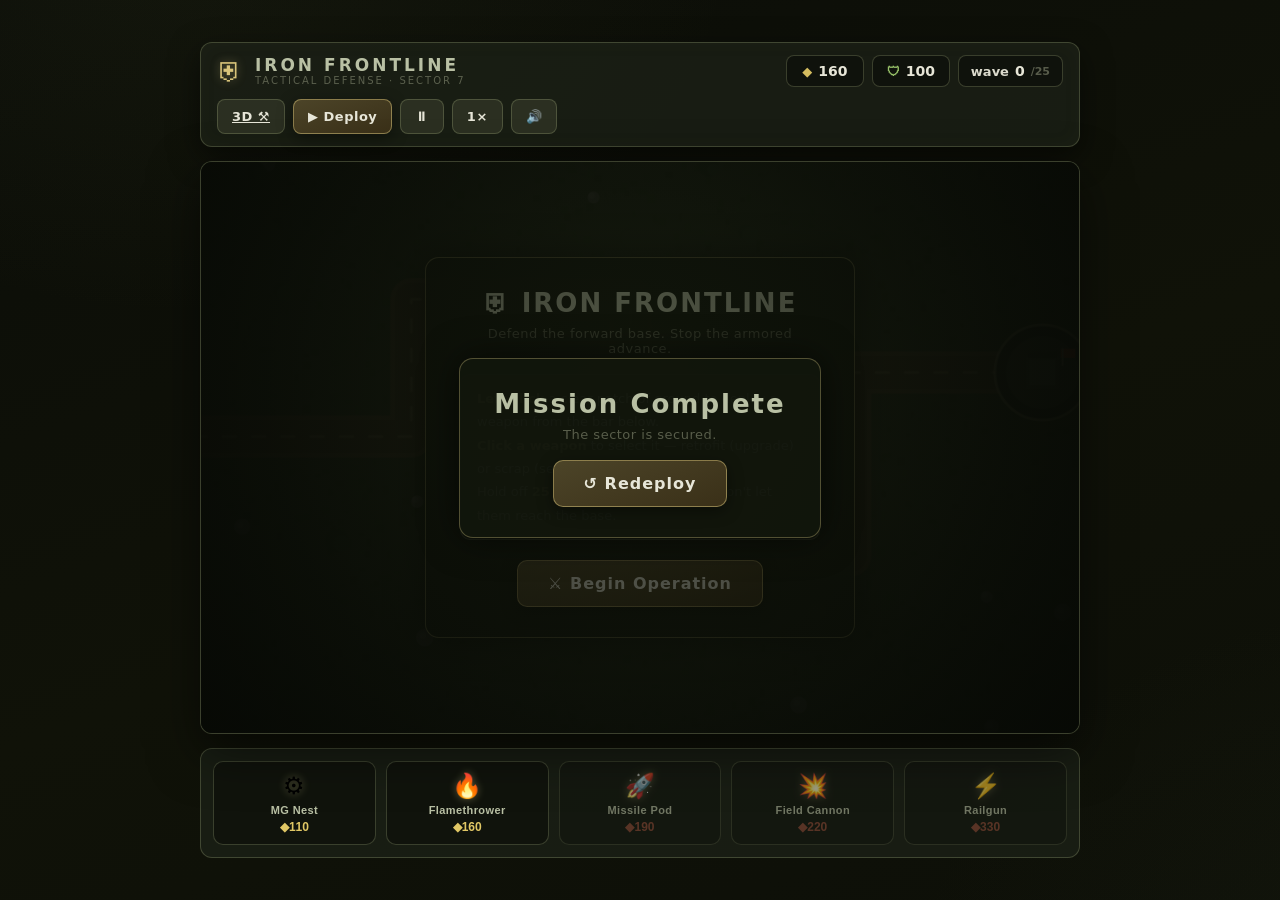
==== index.html @ 0044a8c5 "Add IRON FRONTLINE 2D defender + SIEGE 3D game with CC0 assets" ====
<!DOCTYPE html>
<html lang="en">
<head>
<meta charset="UTF-8">
<meta name="viewport" content="width=device-width, initial-scale=1.0">
<title>IRON FRONTLINE — Tactical Defense</title>
<link rel="stylesheet" href="css/style.css">
</head>
<body>
  <div class="page">
    <header class="hud">
      <div class="brand">
        <span class="logo">⛨</span>
        <div class="brandtxt">
          <h1>IRON FRONTLINE</h1>
          <span class="sub">TACTICAL DEFENSE · SECTOR 7</span>
        </div>
      </div>

      <div class="stats">
        <div class="stat" id="supplyStat"><span class="ic">◆</span><span id="supply">160</span></div>
        <div class="stat" id="integrityStat" title="Base integrity"><span class="ic">🛡</span><span id="integrity">100</span></div>
        <div class="stat" id="waveStat" title="Wave"><span class="ic">wave</span><span id="wave">0</span><span class="sub">/25</span></div>
      </div>

      <div class="controls">
        <a href="index3d.html" class="btn" title="Play the 3D version">3D ⚒</a>
        <button id="btnStart" class="btn primary">▶ Deploy</button>
        <button id="btnPause" class="btn" title="Pause">⏸</button>
        <button id="btnSpeed" class="btn" title="Speed">1×</button>
        <button id="btnMute" class="btn" title="Sound">🔊</button>
      </div>
    </header>

    <div class="stage">
      <canvas id="game"></canvas>

      <!-- floating upgrade panel -->
      <div class="tower-panel" id="towerPanel" hidden>
        <div class="tp-head"><span id="tpName">Weapon</span><span class="tp-lvl" id="tpLvl">Lv 1</span></div>
        <div class="tp-stats" id="tpStats"></div>
        <div class="tp-actions">
          <button id="btnUpgrade" class="btn mini">▲ Retrofit</button>
          <button id="btnSell" class="btn mini sell">Scrap</button>
        </div>
      </div>

      <!-- start overlay -->
      <div class="overlay" id="startOverlay">
        <div class="card">
          <h2>⛨ IRON FRONTLINE</h2>
          <p class="tag">Defend the forward base. Stop the armored advance.</p>
          <div class="howto">
            <p><b>Left-click</b> a clear patch of ground to deploy a weapon from the bar below.</p>
            <p><b>Click a weapon</b> to select it — retrofit (upgrade) or scrap (sell).</p>
            <p>Hold off <b>25 waves</b> of hostile forces. Don't let them reach the base.</p>
          </div>
          <button id="btnPlay" class="btn big primary">⚔ Begin Operation</button>
        </div>
      </div>

      <!-- end overlay -->
      <div class="overlay" id="endOverlay" hidden>
        <div class="card">
          <h2 id="endTitle">Mission Complete</h2>
          <p class="tag" id="endSub">The sector is secured.</p>
          <button id="btnRestart" class="btn big primary">↺ Redeploy</button>
        </div>
      </div>
    </div>

    <nav class="towerbar" id="towerBar"></nav>
  </div>

  <script src="js/game.js" defer></script>
</body>
</html>
---- css/style.css ----
/* ============ IRON FRONTLINE — tactical military theme ============ */
* { box-sizing: border-box; margin: 0; padding: 0; }

:root {
  --bg: #0d0f0a;
  --panel: rgba(28, 32, 22, 0.82);
  --stroke: rgba(170, 180, 130, 0.28);
  --steel: #b9c0a4;
  --accent: #d8c47a;   /* brass / amber */
  --text: #e7e6d8;
  --text-dim: #9aa08485;
  --good: #9fcb6e;
  --bad: #e06a4f;
  --gold: #e0c765;
}

html, body { height: 100%; }

body {
  font-family: "Segoe UI", Roboto, system-ui, -apple-system, sans-serif;
  color: var(--text);
  background:
    radial-gradient(900px 600px at 15% -5%, rgba(90,100,50,.10), transparent 60%),
    radial-gradient(900px 700px at 110% 110%, rgba(60,70,40,.12), transparent 55%),
    linear-gradient(160deg, #0b0d08, #101208 55%, #0d0f08);
  min-height: 100%;
  display: flex; align-items: center; justify-content: center;
  padding: 20px; overflow-x: hidden;
}

.page {
  width: min(880px, 98vw);
  display: flex; flex-direction: column; gap: 14px;
}

/* ---- HUD ---- */
.hud {
  display: flex; align-items: center; justify-content: space-between;
  gap: 12px; flex-wrap: wrap;
  padding: 12px 16px;
  background: var(--panel);
  border: 1px solid var(--stroke);
  border-radius: 12px;
  box-shadow: 0 10px 30px rgba(0,0,0,.5), inset 0 0 20px rgba(120,130,80,.04);
}
.brand { display: flex; align-items: center; gap: 12px; }
.logo { font-size: 26px; color: var(--accent); text-shadow: 0 0 10px rgba(216,196,122,.4); }
.brandtxt { display: flex; flex-direction: column; line-height: 1.1; }
.brand h1 { font-size: 17px; letter-spacing: 3px; font-weight: 800; color: var(--steel); }
.brand .sub { font-size: 10px; letter-spacing: 2px; color: var(--text-dim); }

.stats { display: flex; gap: 8px; }
.stat {
  display: flex; align-items: center; gap: 6px;
  padding: 7px 12px; border-radius: 8px;
  background: rgba(0,0,0,.35); border: 1px solid var(--stroke);
  font-weight: 700; font-variant-numeric: tabular-nums;
  min-width: 78px; justify-content: center; font-size: 14px;
}
.stat .ic { font-size: 13px; opacity: .95; }
#supplyStat .ic { color: var(--gold); }
#integrityStat .ic { color: var(--good); }
.stat .sub { font-size: 11px; color: var(--text-dim); font-weight: 600; }

.controls { display: flex; gap: 8px; }
.btn {
  font-family: inherit; cursor: pointer; user-select: none;
  background: rgba(52,56,40,.7); color: var(--text);
  border: 1px solid var(--stroke); border-radius: 8px;
  padding: 9px 14px; font-size: 13px; font-weight: 700; letter-spacing: .5px;
  transition: transform .08s ease, box-shadow .15s ease, border-color .15s ease, background .15s;
}
.btn:hover { border-color: var(--accent); box-shadow: 0 0 12px rgba(216,196,122,.25); transform: translateY(-1px); }
.btn:active { transform: translateY(1px); }
.btn.primary {
  background: linear-gradient(160deg, #4c4428, #3a3018);
  border-color: rgba(216,196,122,.5);
  box-shadow: 0 4px 16px rgba(0,0,0,.4);
}
.btn.primary:hover { box-shadow: 0 0 20px rgba(216,196,122,.35); }
.btn.big { font-size: 16px; padding: 13px 30px; border-radius: 10px; letter-spacing: 1px; }
.btn.mini { font-size: 12px; padding: 8px 12px; }
.btn.sell { background: rgba(110,44,32,.5); border-color: rgba(224,106,79,.4); }
.btn.sell:hover { box-shadow: 0 0 12px rgba(224,106,79,.35); }

/* ---- stage ---- */
.stage {
  position: relative;
  border-radius: 12px; overflow: hidden;
  border: 1px solid var(--stroke);
  box-shadow: 0 18px 50px rgba(0,0,0,.55), inset 0 0 24px rgba(90,100,60,.05);
  background: #10130c;
}
#game { display: block; width: 100%; height: auto; }

/* weapon panel */
.tower-panel {
  position: absolute; top: 12px; right: 12px;
  width: 224px; padding: 14px;
  background: rgba(20, 24, 14, .95);
  border: 1px solid rgba(216,196,122,.4);
  border-radius: 10px;
  box-shadow: 0 10px 28px rgba(0,0,0,.55), 0 0 16px rgba(160,150,90,.12);
  animation: pop .16s ease;
}
@keyframes pop { from { transform: scale(.92); opacity: 0; } to { transform: scale(1); opacity: 1; } }
.tp-head { display: flex; justify-content: space-between; align-items: center; margin-bottom: 10px; }
.tp-head #tpName { font-weight: 800; font-size: 14px; color: var(--accent); letter-spacing: .5px; }
.tp-lvl { font-size: 11px; color: var(--good); background: rgba(0,0,0,.4); padding: 3px 8px; border-radius: 6px; }
.tp-stats { font-size: 12px; color: var(--text); line-height: 1.75; }
.tp-stats b { color: var(--gold); }
.tp-actions { display: flex; gap: 8px; margin-top: 12px; }
.tp-actions .btn { flex: 1; text-align: center; }

/* overlays */
.overlay {
  position: absolute; inset: 0;
  display: flex; align-items: center; justify-content: center;
  background: radial-gradient(circle at 50% 40%, rgba(16,20,10,.6), rgba(6,8,4,.88));
  z-index: 5;
}
.card {
  text-align: center; max-width: 430px; padding: 30px 34px;
  background: rgba(18,22,12,.94);
  border: 1px solid rgba(180,170,110,.4);
  border-radius: 14px;
  box-shadow: 0 0 36px rgba(0,0,0,.6);
}
.card h2 { font-size: 26px; letter-spacing: 2px; margin-bottom: 8px; color: var(--steel); }
.card .tag { color: var(--text-dim); margin-bottom: 18px; font-size: 13px; letter-spacing: .5px; }
.howto { text-align: left; font-size: 13px; color: var(--text);
  background: rgba(255,255,255,.03); border: 1px solid var(--stroke);
  border-radius: 10px; padding: 12px 16px; margin-bottom: 20px; line-height: 1.8; }
.howto b { color: var(--accent); }

/* tower bar */
.towerbar {
  display: flex; gap: 10px; flex-wrap: wrap;
  padding: 12px;
  background: var(--panel);
  border: 1px solid var(--stroke);
  border-radius: 12px;
}
.tower-btn {
  flex: 1 1 100px; cursor: pointer;
  display: flex; flex-direction: column; align-items: center; gap: 4px;
  padding: 10px 8px;
  background: rgba(0,0,0,.32);
  border: 1px solid var(--stroke);
  border-radius: 10px;
  transition: transform .08s, box-shadow .15s, border-color .15s;
}
.tower-btn:hover { border-color: var(--accent); box-shadow: 0 0 14px rgba(216,196,122,.25); transform: translateY(-2px); }
.tower-btn.selected { border-color: var(--accent); box-shadow: 0 0 16px rgba(216,196,122,.4), inset 0 0 12px rgba(216,196,122,.1); }
.tower-btn .icon { font-size: 24px; filter: drop-shadow(0 0 4px rgba(200,190,130,.4)); }
.tower-btn .name { font-size: 11px; font-weight: 700; letter-spacing: .4px; color: var(--steel); }
.tower-btn .cost { font-size: 12px; color: var(--gold); font-weight: 800; font-variant-numeric: tabular-nums; }
.tower-btn.cant .cost { color: var(--bad); opacity: .6; }
.tower-btn.cant { opacity: .55; }
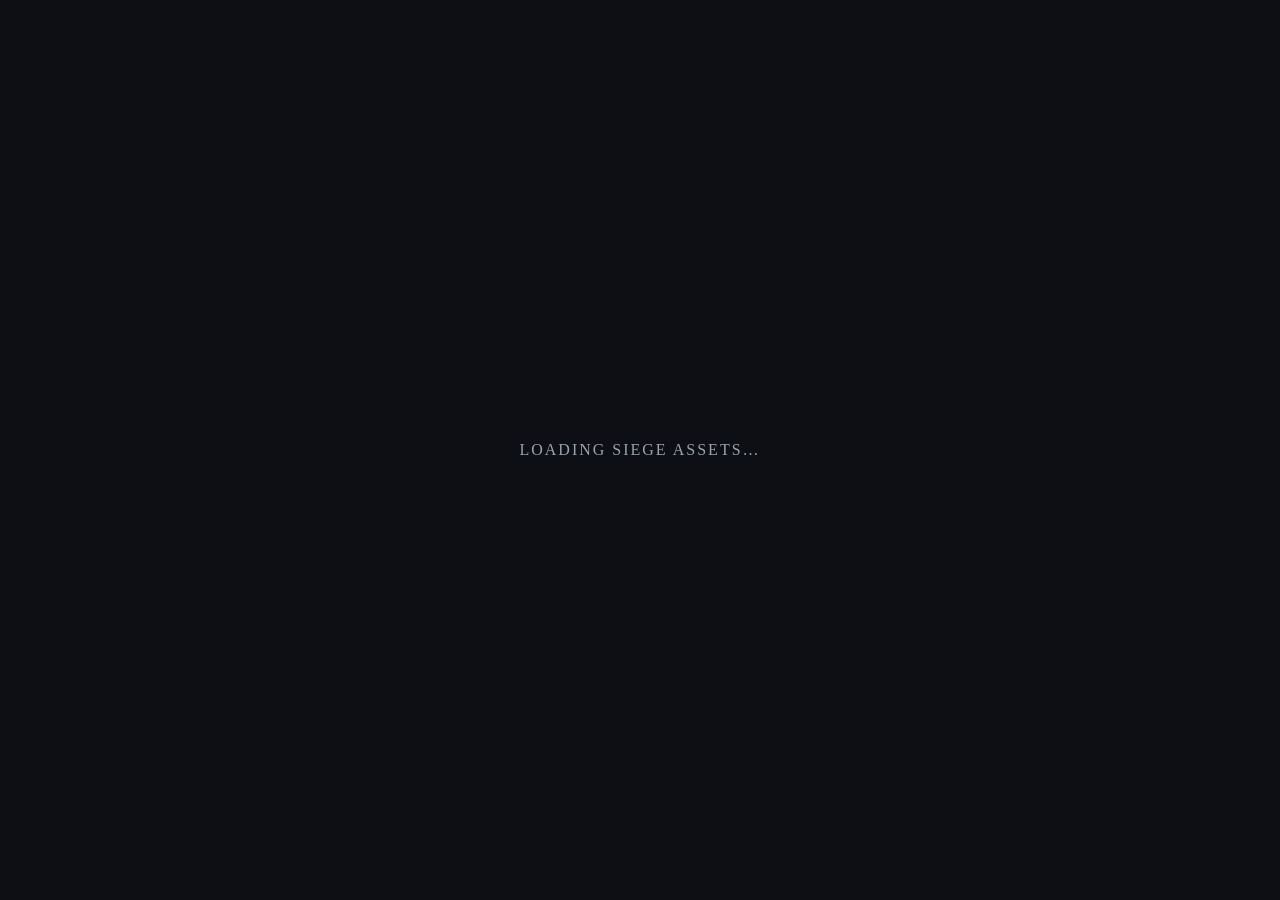
==== commit 9fac8bd3: "3D-only: remove 2D game, bundle real CC0 .ogg sound into game+APK" ====
--- a/index.html
+++ b/index.html
@@ -2,76 +2,16 @@
 <html lang="en">
 <head>
 <meta charset="UTF-8">
+<meta http-equiv="refresh" content="0; url=index3d.html">
 <meta name="viewport" content="width=device-width, initial-scale=1.0">
-<title>IRON FRONTLINE — Tactical Defense</title>
-<link rel="stylesheet" href="css/style.css">
+<title>SIEGE: FALLEN GATE — loading…</title>
+<style>
+  html, body { width:100%; height:100%; margin:0; background:#0d0f14; color:#9aa3ad;
+    font-family: Georgia, 'Times New Roman', serif; display:flex; align-items:center;
+    justify-content:center; letter-spacing:2px; }
+</style>
 </head>
 <body>
-  <div class="page">
-    <header class="hud">
-      <div class="brand">
-        <span class="logo">⛨</span>
-        <div class="brandtxt">
-          <h1>IRON FRONTLINE</h1>
-          <span class="sub">TACTICAL DEFENSE · SECTOR 7</span>
-        </div>
-      </div>
-
-      <div class="stats">
-        <div class="stat" id="supplyStat"><span class="ic">◆</span><span id="supply">160</span></div>
-        <div class="stat" id="integrityStat" title="Base integrity"><span class="ic">🛡</span><span id="integrity">100</span></div>
-        <div class="stat" id="waveStat" title="Wave"><span class="ic">wave</span><span id="wave">0</span><span class="sub">/25</span></div>
-      </div>
-
-      <div class="controls">
-        <a href="index3d.html" class="btn" title="Play the 3D version">3D ⚒</a>
-        <button id="btnStart" class="btn primary">▶ Deploy</button>
-        <button id="btnPause" class="btn" title="Pause">⏸</button>
-        <button id="btnSpeed" class="btn" title="Speed">1×</button>
-        <button id="btnMute" class="btn" title="Sound">🔊</button>
-      </div>
-    </header>
-
-    <div class="stage">
-      <canvas id="game"></canvas>
-
-      <!-- floating upgrade panel -->
-      <div class="tower-panel" id="towerPanel" hidden>
-        <div class="tp-head"><span id="tpName">Weapon</span><span class="tp-lvl" id="tpLvl">Lv 1</span></div>
-        <div class="tp-stats" id="tpStats"></div>
-        <div class="tp-actions">
-          <button id="btnUpgrade" class="btn mini">▲ Retrofit</button>
-          <button id="btnSell" class="btn mini sell">Scrap</button>
-        </div>
-      </div>
-
-      <!-- start overlay -->
-      <div class="overlay" id="startOverlay">
-        <div class="card">
-          <h2>⛨ IRON FRONTLINE</h2>
-          <p class="tag">Defend the forward base. Stop the armored advance.</p>
-          <div class="howto">
-            <p><b>Left-click</b> a clear patch of ground to deploy a weapon from the bar below.</p>
-            <p><b>Click a weapon</b> to select it — retrofit (upgrade) or scrap (sell).</p>
-            <p>Hold off <b>25 waves</b> of hostile forces. Don't let them reach the base.</p>
-          </div>
-          <button id="btnPlay" class="btn big primary">⚔ Begin Operation</button>
-        </div>
-      </div>
-
-      <!-- end overlay -->
-      <div class="overlay" id="endOverlay" hidden>
-        <div class="card">
-          <h2 id="endTitle">Mission Complete</h2>
-          <p class="tag" id="endSub">The sector is secured.</p>
-          <button id="btnRestart" class="btn big primary">↺ Redeploy</button>
-        </div>
-      </div>
-    </div>
-
-    <nav class="towerbar" id="towerBar"></nav>
-  </div>
-
-  <script src="js/game.js" defer></script>
+  <div>LOADING SIEGE ASSETS…</div>
 </body>
 </html>
